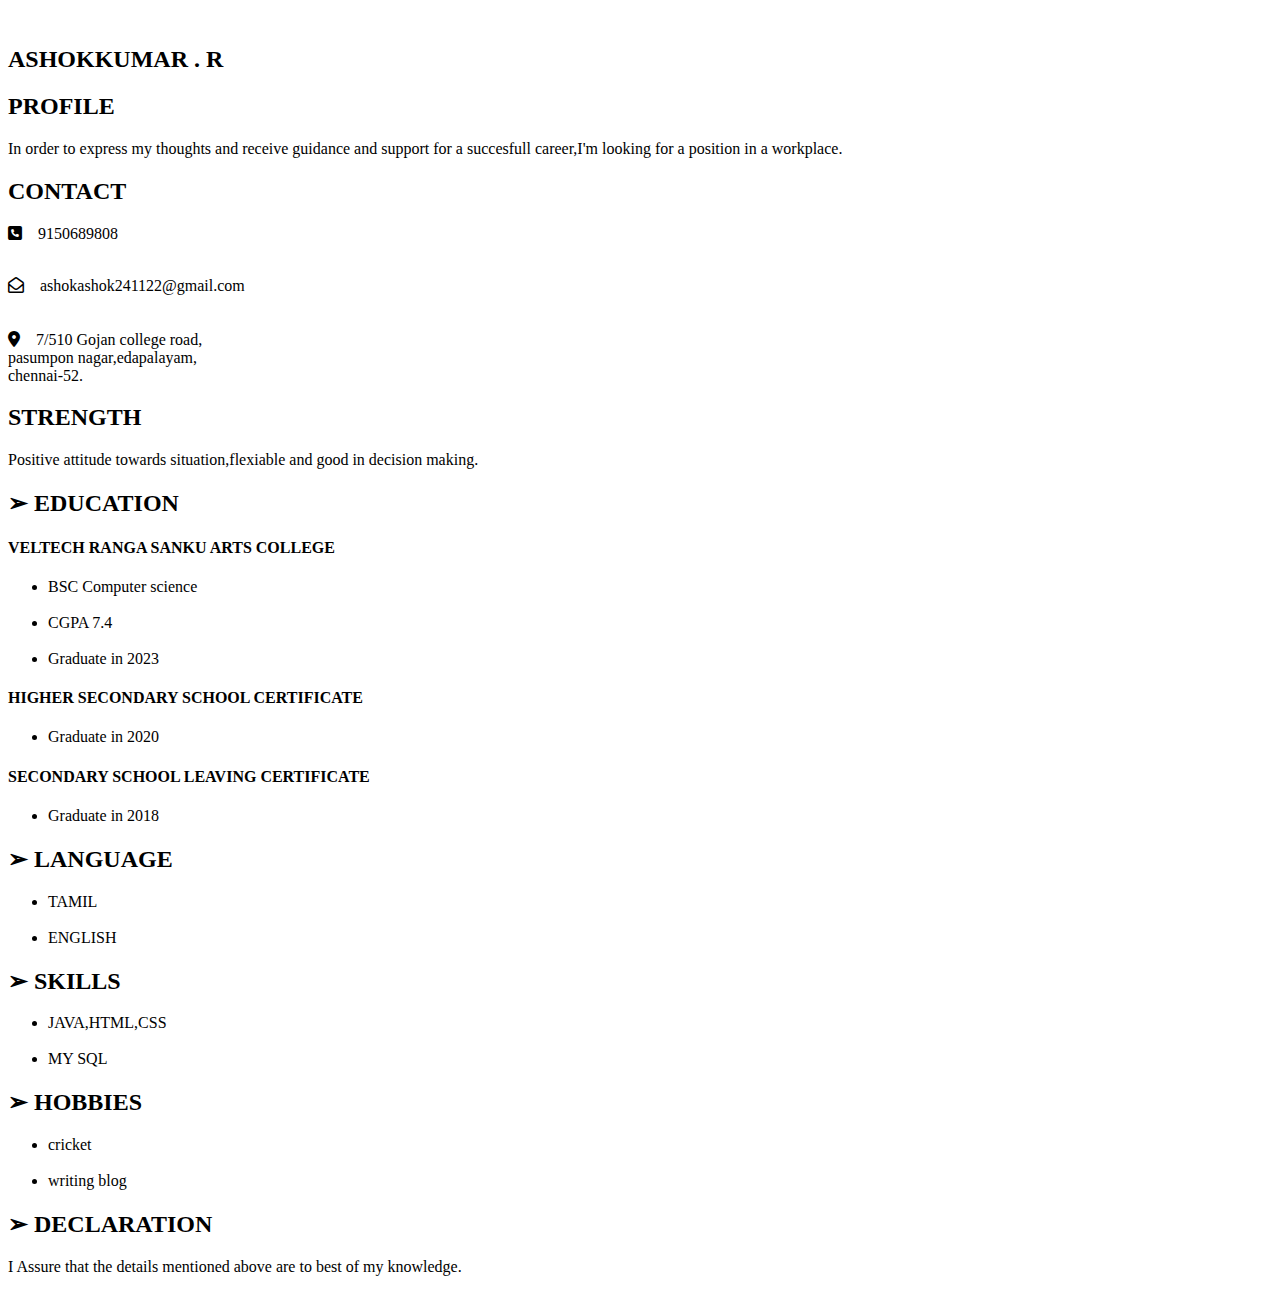
==== resume.html @ 90e63ffb "Add files via upload" ====
<!DOCTYPE html>
<html lang="en">
<head>
    <meta charset="UTF-8">
    <meta name="viewport" content="width=device-width, initial-scale=1.0">
    <title>RESUME</title>
    <link rel="stylesheet" href="../css/resume.css">
    <link  rel="stylesheet" href="https://cdnjs.cloudflare.com/ajax/libs/font-awesome/6.4.2/css/all.min.css"/>
</head>
<body>
    <div class="container">
      
       <div class="card-one">
        <div></div>
        <div><img src="/home/ashok/Downloads/WhatsApp Image 2023-09-25 at 3.52.52 PM.jpeg" alt=""></div>
        <div class="name"><h2>ASHOKKUMAR . R</h2></div>
         <div class="card1"><div class="profilebox"><h2>PROFILE</h2></div>
      <div class="text"><p>In order to express my thoughts and receive guidance and support for a succesfull career,I'm looking for a position in a workplace.</p></div>
        <div class="contact-box"><h2>CONTACT</h2></div>
       <div class="text"><p><i class="fa-solid fa-square-phone"></i> &nbsp;&nbsp; 9150689808</p></div><br>
       <div class="text"><i class="fa-regular fa-envelope-open"></i> &nbsp; &nbsp;ashokashok241122@gmail.com </div><br><br>
        <div class="text"><i class="fa-solid fa-location-dot"></i> &nbsp;&nbsp; 7/510 Gojan college road,<div class="location">pasumpon nagar,edapalayam,<div class="location1">chennai-52.</div></div></div>
       <div class="strength"><h2>STRENGTH</h2></div>
       <div class="text"><p>Positive attitude towards situation,flexiable and good in decision making.</p></div>
      </div>
      </div>
      <div class="card-two">
        
        <div class="education"><h2>	&#10146;  EDUCATION</h2></div>
        <div class="eduheading"><h4>VELTECH RANGA SANKU ARTS COLLEGE</h3></div>
        <div class="text"><ul><li>BSC Computer science</li><br>
            <li>CGPA 7.4</li><br>
            <li>Graduate in 2023</p></li>
        </div>
        <div class="eduheading"><h4>HIGHER SECONDARY SCHOOL CERTIFICATE</h3></div>
        <div class="text"><ul><li>Graduate in 2020</li></ul></div>
        <div class="eduheading"><h4>SECONDARY SCHOOL LEAVING CERTIFICATE</h3></div>
        <div class="text"><ul><li>Graduate in 2018</li></ul></div>
        <div class="education"><h2>   &#10146; LANGUAGE</h2></div>
        <div><div class="skills"><ul><li>TAMIL</li><br>
            <li>ENGLISH</li></ul>
        </div></div>

        <div class="education"><h2>&#10146;    SKILLS</h2>
           <div class=" skills"> <ul><li>JAVA,HTML,CSS</li><br>
            <li>MY SQL</li>
        </ul></div></div>


        <div class="education"><h2>&#10146;   HOBBIES</h2>
           <div class="skills"><ul><li>cricket</li><br>
            <li>writing blog</li></ul></div>
</div> 


        <div class="education"><h2> &#10146;  DECLARATION</h2>
            <div class="skills"><p>I Assure that the details mentioned above are to best of my knowledge.</p>
            </div>
    </div>

</div>
</body>
</html>
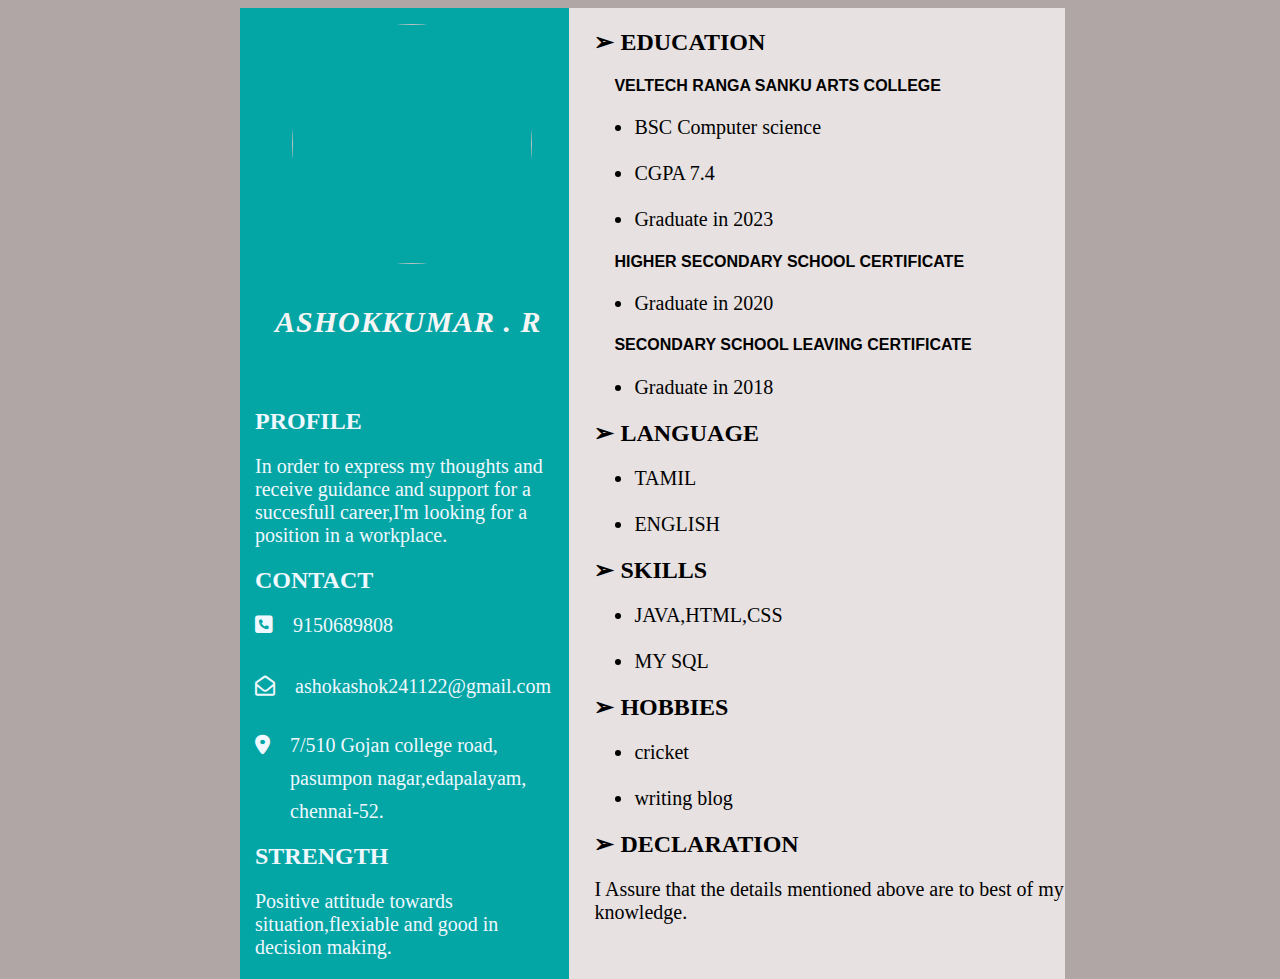
==== commit 4ce36462: "Update resume.html" ====
--- a/resume.html
+++ b/resume.html
@@ -4,7 +4,7 @@
     <meta charset="UTF-8">
     <meta name="viewport" content="width=device-width, initial-scale=1.0">
     <title>RESUME</title>
-    <link rel="stylesheet" href="../css/resume.css">
+    <link rel="stylesheet" href="resume.css">
     <link  rel="stylesheet" href="https://cdnjs.cloudflare.com/ajax/libs/font-awesome/6.4.2/css/all.min.css"/>
 </head>
 <body>
@@ -60,4 +60,4 @@
 
 </div>
 </body>
-</html>+</html>
--- a/resume.css
+++ b/resume.css
@@ -0,0 +1,72 @@
+
+
+
+body{
+    background-color: rgb(177, 166, 166);
+}
+
+.container{
+    margin:auto;
+    display: grid;
+    grid-template-columns: 0.70fr 1fr;
+    width: 50em;
+    height:50em;
+  
+}
+.container .card-one{
+    padding-left: 15px;
+    width: 100%;
+    background-color: rgb(3, 165, 165);
+    color: aliceblue;
+    box-sizing: border-box;
+    padding-top: 2em;
+   
+}
+.container .card-two{
+    padding-left: 25px;
+    width: 100%;
+    background-color: rgb(231, 225, 225);
+    color:black;
+}
+.skills{
+    font-size:20px;
+}
+.text{
+    font-size: 20px;
+    
+}
+.eduheading{
+    font-family:Impact, Haettenschweiler, 'Arial Narrow Bold', sans-serif;
+    padding-left: 20px;
+}
+ .location{
+padding-top: 10px; 
+padding-left: 35px;
+}
+.location1{
+    padding-top: 10px; 
+}
+
+img{
+
+    display: flex;
+    width: 15rem;
+    height: 15rem;
+    position: relative;
+    bottom: 1rem;
+    border-radius: 50%;
+    margin: auto;
+    
+   
+}
+.card1{
+    padding-top: 1.5em;
+}
+.name{
+    padding-left: 20px;
+    font-size: 20px;
+    letter-spacing: 1px;
+    font-style: italic;
+    color: whitesmoke;
+    
+}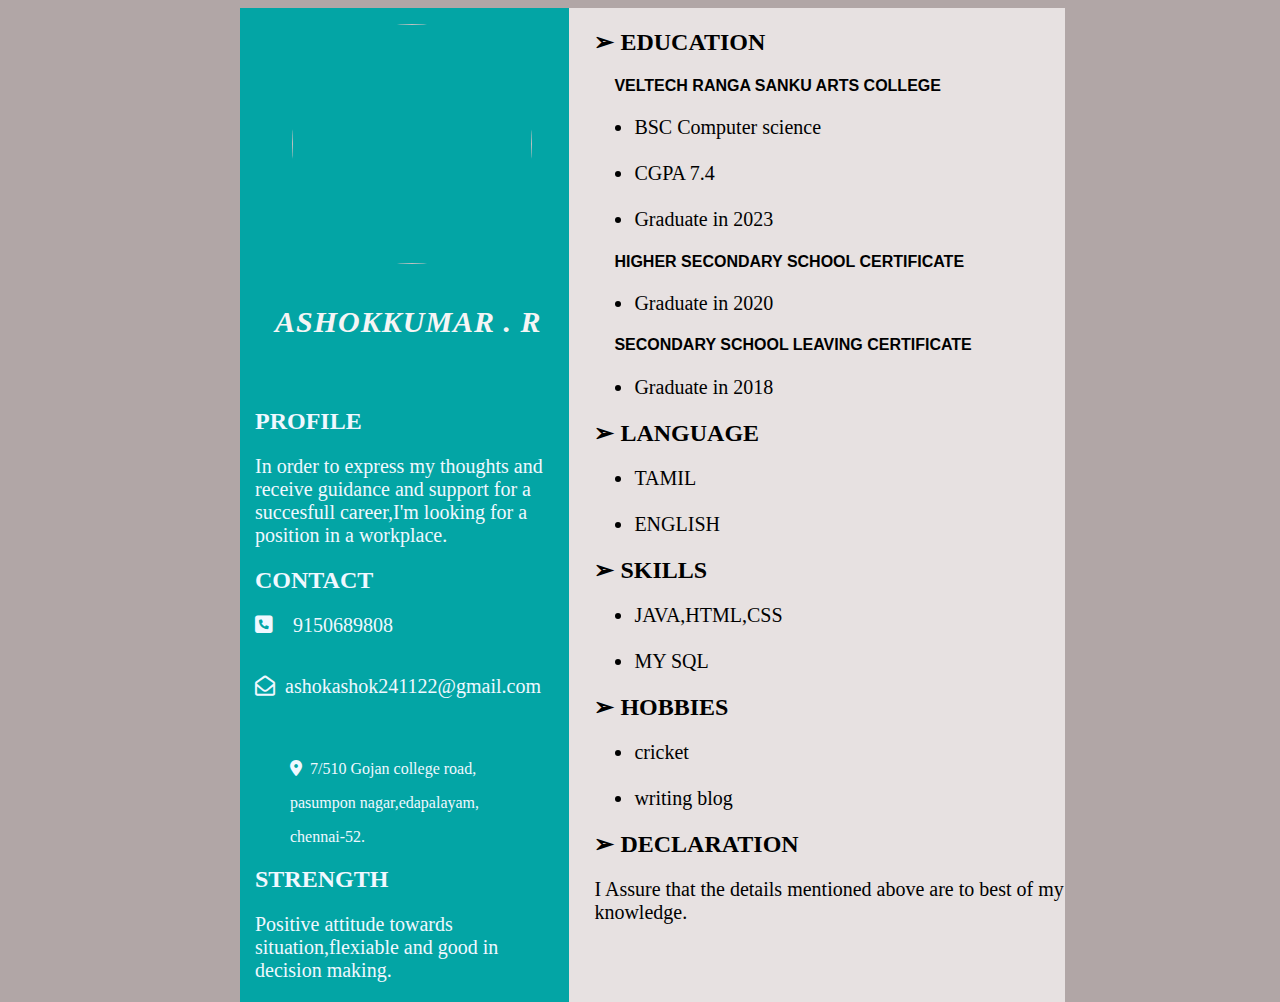
==== commit 052014c2: "Update resume.html" ====
--- a/resume.html
+++ b/resume.html
@@ -18,8 +18,8 @@
       <div class="text"><p>In order to express my thoughts and receive guidance and support for a succesfull career,I'm looking for a position in a workplace.</p></div>
         <div class="contact-box"><h2>CONTACT</h2></div>
        <div class="text"><p><i class="fa-solid fa-square-phone"></i> &nbsp;&nbsp; 9150689808</p></div><br>
-       <div class="text"><i class="fa-regular fa-envelope-open"></i> &nbsp; &nbsp;ashokashok241122@gmail.com </div><br><br>
-        <div class="text"><i class="fa-solid fa-location-dot"></i> &nbsp;&nbsp; 7/510 Gojan college road,<div class="location">pasumpon nagar,edapalayam,<div class="location1">chennai-52.</div></div></div>
+       <div class="text"><i class="fa-regular fa-envelope-open"></i> &nbsp;ashokashok241122@gmail.com </div><br><br>
+        <div class="location">  <p><i class="fa-solid fa-location-dot"></i> &nbsp;7/510 Gojan college road,</p><p>pasumpon nagar,edapalayam,</p><p>chennai-52.</p></div>
        <div class="strength"><h2>STRENGTH</h2></div>
        <div class="text"><p>Positive attitude towards situation,flexiable and good in decision making.</p></div>
       </div>
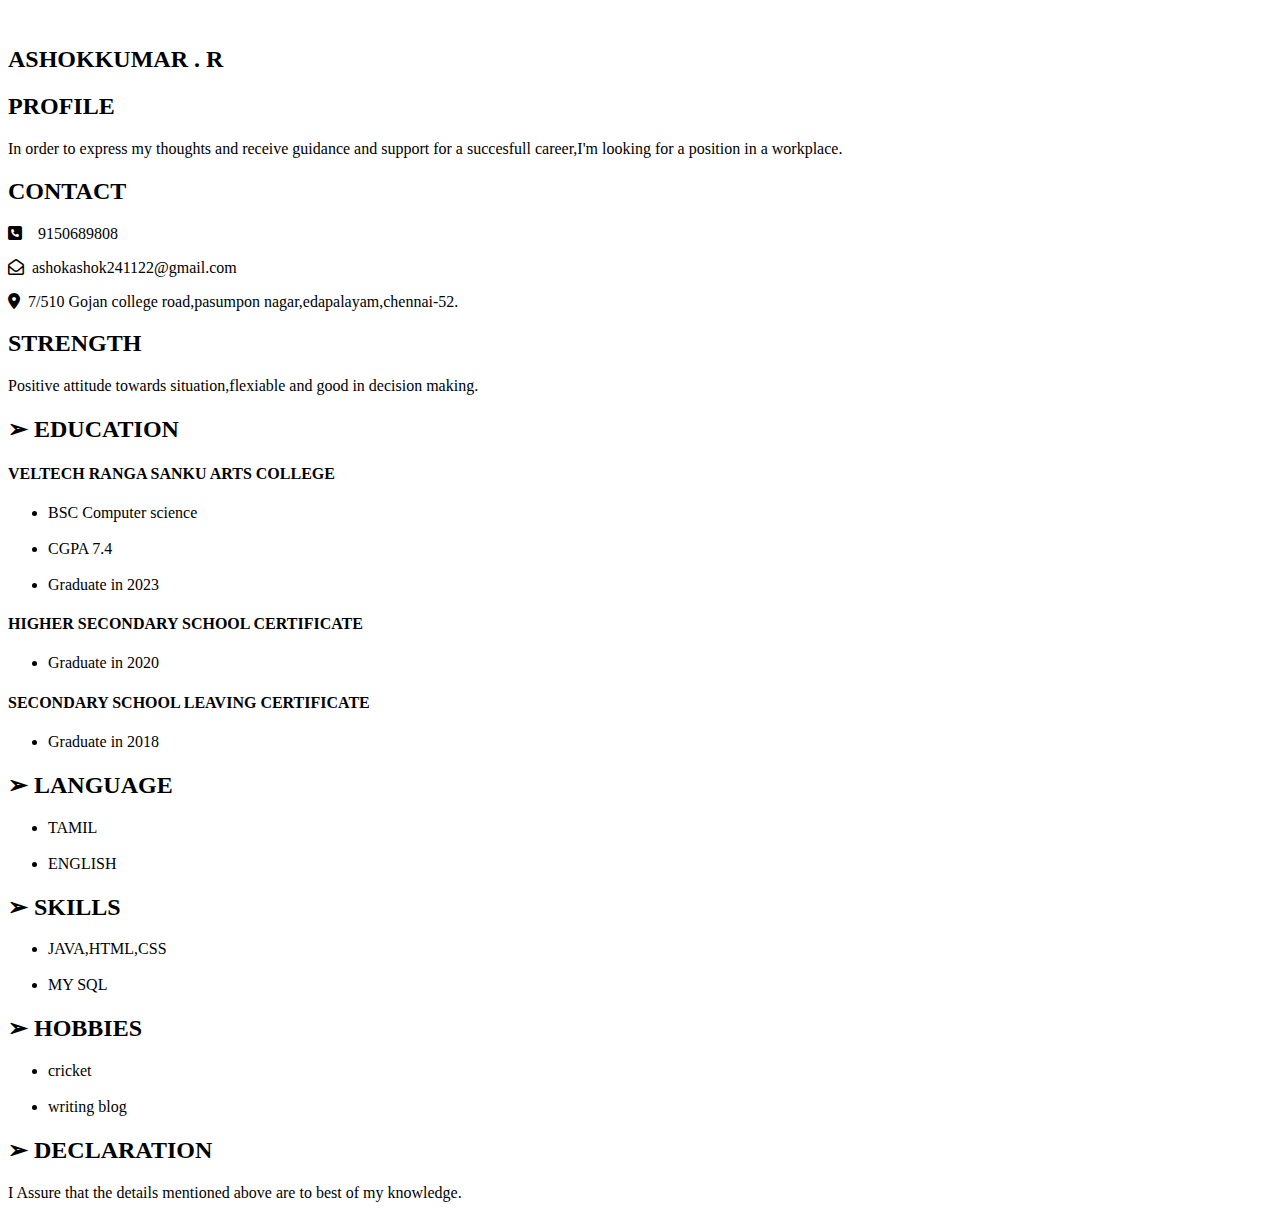
==== commit 3b311de3: "Add files via upload" ====
--- a/resume.html
+++ b/resume.html
@@ -4,7 +4,7 @@
     <meta charset="UTF-8">
     <meta name="viewport" content="width=device-width, initial-scale=1.0">
     <title>RESUME</title>
-    <link rel="stylesheet" href="resume.css">
+    <link rel="stylesheet" href="../css/resume.css">
     <link  rel="stylesheet" href="https://cdnjs.cloudflare.com/ajax/libs/font-awesome/6.4.2/css/all.min.css"/>
 </head>
 <body>
@@ -17,9 +17,9 @@
          <div class="card1"><div class="profilebox"><h2>PROFILE</h2></div>
       <div class="text"><p>In order to express my thoughts and receive guidance and support for a succesfull career,I'm looking for a position in a workplace.</p></div>
         <div class="contact-box"><h2>CONTACT</h2></div>
-       <div class="text"><p><i class="fa-solid fa-square-phone"></i> &nbsp;&nbsp; 9150689808</p></div><br>
-       <div class="text"><i class="fa-regular fa-envelope-open"></i> &nbsp;ashokashok241122@gmail.com </div><br><br>
-        <div class="location">  <p><i class="fa-solid fa-location-dot"></i> &nbsp;7/510 Gojan college road,</p><p>pasumpon nagar,edapalayam,</p><p>chennai-52.</p></div>
+       <div class="text"><p><i class="fa-solid fa-square-phone"></i> &nbsp;&nbsp; 9150689808</p></div>
+       <div class="text"><p><i class="fa-regular fa-envelope-open"></i> &nbsp;ashokashok241122@gmail.com</p> </div>
+        <div class="text">  <p><i class="fa-solid fa-location-dot"></i> &nbsp;7/510 Gojan college road,pasumpon nagar,edapalayam,chennai-52.</p></div>
        <div class="strength"><h2>STRENGTH</h2></div>
        <div class="text"><p>Positive attitude towards situation,flexiable and good in decision making.</p></div>
       </div>
@@ -60,4 +60,4 @@
 
 </div>
 </body>
-</html>
+</html>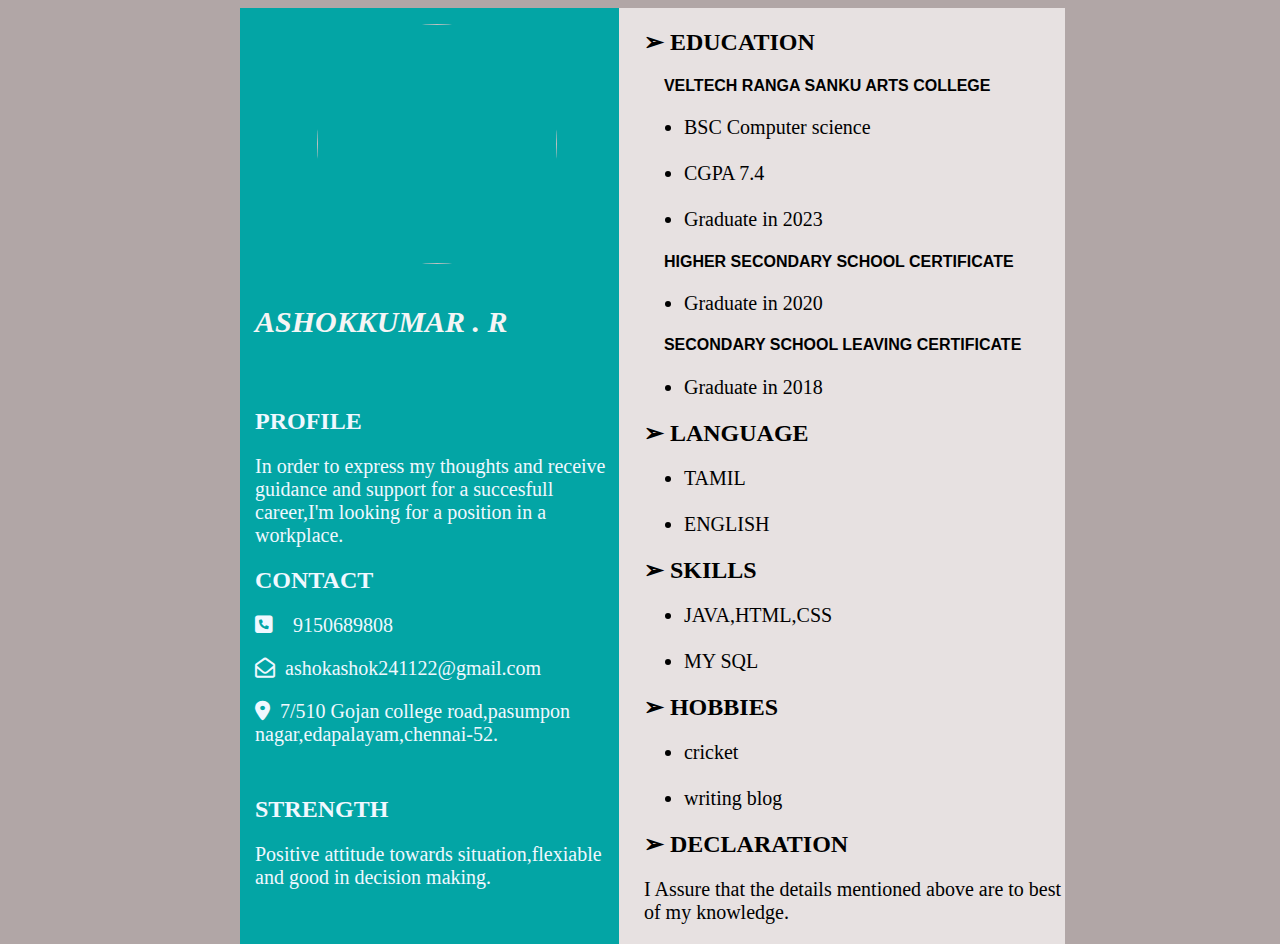
==== commit 3c46b085: "Update resume.html" ====
--- a/resume.html
+++ b/resume.html
@@ -4,7 +4,7 @@
     <meta charset="UTF-8">
     <meta name="viewport" content="width=device-width, initial-scale=1.0">
     <title>RESUME</title>
-    <link rel="stylesheet" href="../css/resume.css">
+    <link rel="stylesheet" href="resume.css">
     <link  rel="stylesheet" href="https://cdnjs.cloudflare.com/ajax/libs/font-awesome/6.4.2/css/all.min.css"/>
 </head>
 <body>
@@ -60,4 +60,4 @@
 
 </div>
 </body>
-</html>+</html>
--- a/resume.css
+++ b/resume.css
@@ -0,0 +1,68 @@
+
+
+
+body{
+    background-color: rgb(177, 166, 166);
+}
+
+.container{
+    margin:auto;
+    display: grid;
+    grid-template-columns: 0.90fr 1fr;
+    width: 50em;
+    height:50em;
+  
+}
+.container .card-one{
+    padding-left: 15px;
+    width: 100%;
+    background-color: rgb(3, 165, 165);
+    color: aliceblue;
+    box-sizing: border-box;
+    padding-top: 2em;
+   
+}
+.container .card-two{
+    padding-left: 25px;
+    width: 100%;
+    background-color: rgb(231, 225, 225);
+    color:black;
+}
+.skills{
+    font-size:20px;
+}
+.text{
+    font-size: 20px;
+    
+}
+.eduheading{
+    font-family:Impact, Haettenschweiler, 'Arial Narrow Bold', sans-serif;
+    padding-left: 20px;
+}
+
+
+img{
+
+    display: flex;
+    width: 15rem;
+    height: 15rem;
+    position: relative;
+    bottom: 1rem;
+    border-radius: 50%;
+    margin: auto;
+    
+   
+}
+.card1{
+    padding-top: 1.5em;
+}
+.name{
+   margin: auto;
+    font-size: 20px;
+    font-style: italic;
+    color: whitesmoke;
+    
+}
+.strength{
+    padding-top: 10px;
+}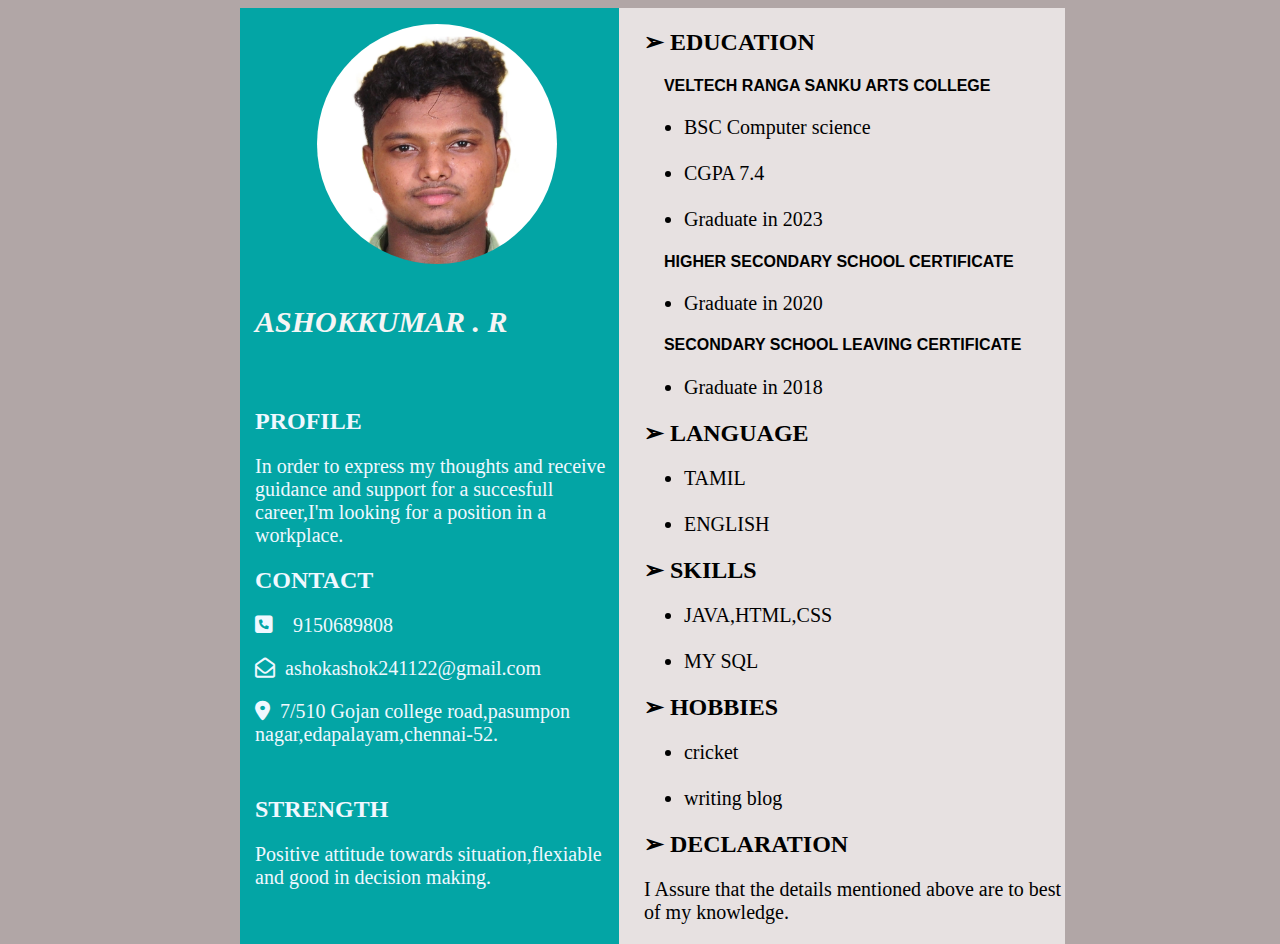
==== commit c0b35125: "Update resume.html" ====
--- a/resume.html
+++ b/resume.html
@@ -12,7 +12,7 @@
       
        <div class="card-one">
         <div></div>
-        <div><img src="/home/ashok/Downloads/WhatsApp Image 2023-09-25 at 3.52.52 PM.jpeg" alt=""></div>
+        <div><img src="WhatsApp Image 2023-09-25 at 3.52.52 PM.jpeg" alt=""></div>
         <div class="name"><h2>ASHOKKUMAR . R</h2></div>
          <div class="card1"><div class="profilebox"><h2>PROFILE</h2></div>
       <div class="text"><p>In order to express my thoughts and receive guidance and support for a succesfull career,I'm looking for a position in a workplace.</p></div>
